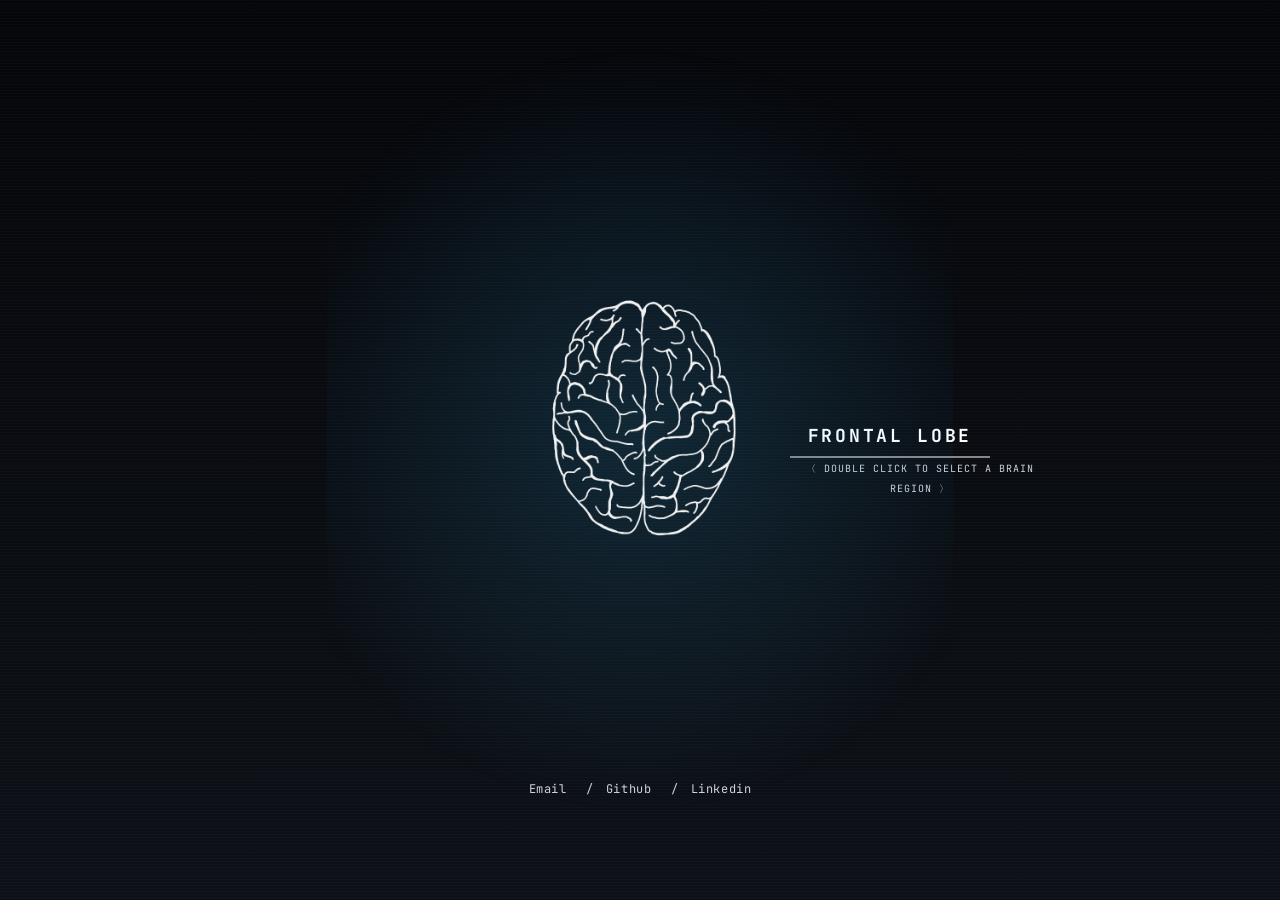
==== index.html @ 85685196 "add: hand draw buttons * 5, button animation program package" ====
<!doctype html>
<html lang="zh-CN">
  <head>
    <meta charset="UTF-8" />
    <meta name="viewport" content="width=device-width, initial-scale=1.0" />
    <title>Miranda's Brain!</title>
    <link rel="preconnect" href="https://fonts.googleapis.com" />
    <link rel="preconnect" href="https://fonts.gstatic.com" crossorigin />
    <link
      href="https://fonts.googleapis.com/css2?family=JetBrains+Mono:wght@400;500&display=swap"
      rel="stylesheet"
    />
    <link rel="stylesheet" href="css/style.css" />
    <link rel="icon" href="assets\weblogo-transparent.png" type="image/png" />
  </head>
  <body>
    <div id="brain-stage">
      <div id="brain-visual">
        <img
          id="brain-outline"
          src="assets/brain-outline.png"
          alt="interactive brain outline"
        />

        <svg
          id="brain-regions"
          viewBox="0 0 1080 1554"
          preserveAspectRatio="none"
        >
          <polygon
            class="region"
            data-block="Frontal"
            data-color="#72e8b9"
            points="459,488 433,504 406,520 397,535 382,562 373,585 365,628 347,664 349,691 338,717 341,743 349,756 364,772 384,780 407,789 433,793 459,805 482,813 510,812 522,813 539,810 569,814 578,814 616,810 645,807 679,797 711,782 764,759 753,712 750,677 737,653 728,625 714,603 702,553 682,540 662,503 614,486 574,477 512,473"
          />

          <!--Parietal Lobe-->
          <polygon
            class="region"
            data-block="Parietal"
            data-color="#f58cf0"
            points="338,747 345,754 351,764 361,768 372,776 383,784 395,787 403,789 412,791 422,797 431,801 449,804 464,806 472,809 486,813 498,814 511,811 520,813 538,815 547,816 557,818 568,812 583,811 596,813 610,812 628,809 639,805 652,805 667,801 677,797 691,791 703,789 716,778 730,774 744,768 756,762 763,759 760,768 761,776 763,784 760,796 760,807 758,820 755,826 753,834 748,848 746,855 739,865 732,874 729,884 724,898 718,911 711,920 702,931 699,939 696,950 693,956 685,960 673,957 669,960 658,961 649,962 642,964 623,962 604,961 588,960 560,957 531,956 463,952 408,948 389,934 366,903 346,848"
          />

          <!--Temporal Lobe - Left-->
          <polygon
            class="region"
            data-block="Temporal"
            data-color="#fbbf24"
            points="364,638 379,624 405,627 414,648 417,676 409,692 401,719 398,744 398,761 398,788 401,805 411,832 418,859 427,880 429,897 423,919 415,930 399,940 379,921 362,888 344,842 339,789 338,744 345,693"
          />

          <!--Temporal Lobe - Right-->
          <polygon
            class="region"
            data-block="Temporal"
            data-color="#fbbf24"
            points="719,623 695,616 680,634 673,660 685,676 693,686 701,707 702,732 709,752 707,780 704,801 694,826 681,854 677,888 683,912 697,926 717,920 735,876 750,845 760,793 760,750 753,710 745,671"
          />

          <!--Occipital Lobe - Left-->
          <polygon
            class="region"
            data-block="Occipital"
            data-color="#a78bfa"
            points="398,946 405,953 418,966 423,978 433,987 440,995 450,999 461,1006 474,1010 486,1014 495,1018 511,1019 521,1011 530,999 534,990 539,977 540,964"
          />

          <!--Occipital Lobe - Right-->
          <polygon
            class="region"
            data-block="Occipital"
            data-color="#a78bfa"
            points="693,962 681,971 673,978 667,986 658,994 647,1002 637,1010 626,1014 611,1014 597,1017 585,1016 569,1014 558,1002 552,987 550,971 551,962"
          />

          <circle
            class="region"
            data-block="Cerebellum"
            data-color="#38bdf8"
            cx="545"
            cy="945"
            r="77"
          />
        </svg>
      </div>

      <div class="links">
        <a href="mailto:mirandayiqing@gmail.com" target="_blank">Email</a>
        <a href="https://github.com/yyonggg2" target="_blank">Github</a>
        <a
          href="https://www.linkedin.com/in/miranda-yong-363480382/"
          target="_blank"
          >Linkedin</a
        >
      </div>
    </div>

    <aside id="brain-panel">
      <h2>Frontal Lobe</h2>
      <div id="user-hint">Double click to select a brain region</div>
      <ul id="brain-panel-list"></ul>
    </aside>

    <script src="js/main.js"></script>
  </body>
</html>
---- css/style.css ----
* {
  box-sizing: border-box;
  margin: 0;
  padding: 0;
}

body {
  position: relative;
  min-height: 100vh;
  background: linear-gradient(180deg, #05060a 0%, #0d1117 100%);
  color: #ffffff;
  font-family: "JetBrains Mono", monospace;
  display: flex;
  flex-direction: row;
  align-items: center;
  justify-content: center;
  gap: 24px;
  padding: 40px 20px;
  overflow: visible;
  line-height: 2;
  text-decoration: none;
}

#brain-panel {
  position: absolute;
  top: 50%;
  left: 50%;
  transform: translate(calc(-50% + 280px), -50%);
  width: 260px;
}

/* faint scanline texture for a tech feel, sits above the gradient, below content */
body::before {
  content: "";
  position: fixed;
  inset: 0;
  background: repeating-linear-gradient(
    180deg,
    rgba(255, 255, 255, 0.025) 0px,
    rgba(255, 255, 255, 0.025) 1px,
    transparent 1px,
    transparent 3px
  );
  pointer-events: none;
  z-index: 0;
}

#brain-stage {
  position: relative;
  z-index: 1;
  opacity: 0;
  transition: opacity 1.6s ease;
}

#brain-stage.visible {
  opacity: 1;
}

#brain-visual {
  position: relative;
  width: clamp(220px, 46vw, 460px);
}

/* ambient pulsing glow behind the brain, always faintly alive */
#brain-visual::before {
  content: "";
  position: absolute;
  inset: -18%;
  background: radial-gradient(
    circle,
    rgba(56, 189, 248, 0.16) 0%,
    rgba(56, 189, 248, 0) 70%
  );
  animation: brain-pulse 4.5s ease-in-out infinite;
  pointer-events: none;
  z-index: -1;
}

#brain-panel h2 {
  font-family: "JetBrains Mono", monospace;
  color: var(--panel-color, #ffffff);
  border-bottom: 1px solid var(--panel-color, #ffffff);
  padding-bottom: 3px;
  display: inline-block;
  position: left;
  z-index: 1;
  margin-top: 16px;
  min-height: 1.4em;
  text-align: center;
  font-size: 18px;
  text-transform: uppercase;
  letter-spacing: 0.15em;
  width: 200px;
}

@keyframes brain-pulse {
  0%,
  100% {
    opacity: 0.55;
    transform: scale(0.96);
  }
  50% {
    opacity: 1;
    transform: scale(1.05);
  }
}

#brain-outline {
  display: block;
  width: 100%;
  height: auto;
}

#brain-regions {
  position: absolute;
  inset: 0;
  width: 100%;
  height: 100%;
}

.region {
  fill: transparent;
  stroke: none;
  cursor: pointer;
  filter: none;
  transition:
    fill 0.15s ease,
    filter 0.15s ease;
}

/* fill and drop-shadow color are set inline by JS from each shape's
   data-color, since CSS can't read a data-attribute as a color value */
.region.active {
  fill-opacity: 0.35;
}

.pinned {
  opacity: 70%;
}

/*#brain-label {
  position: relative;
  z-index: 1;
  margin-top: 16px;
  min-height: 1.4em;
  text-align: center;
  font-family: "JetBrains Mono", monospace;
  font-size: 14px;
  text-transform: uppercase;
  letter-spacing: 0.15em;
  color: #cfd3dc;
}*/

#user-hint {
  position: relative;
  z-index: 1;
  margin-top: 1px;
  min-height: 1.4em;
  text-align: center;
  font-family: "JetBrains Mono", monospace;
  font-size: 10px;
  text-transform: uppercase;
  letter-spacing: 0.1em;
  color: #cfd3dc;
}

#user-hint:not(:empty)::before {
  content: "〈 ";
}

#user-hint:not(:empty)::after {
  content: " 〉";
}

.links {
  display: flex;
  justify-content: center;
  gap: 12px;
  margin-top: 16px;
  font-family: "JetBrains Mono", monospace;
  font-size: 12px;
  letter-spacing: 0.05em;
}

.links a {
  color: #cfd3dc;
  text-decoration: none;
}

.links a:hover {
  color: #72e8b9;
}

.links a:not(:last-child)::after {
  content: " /";
  color: #cfd3dc;
  margin-left: 12px;
}

#brain-panel-list {
  margin: 0;
  padding: 0;
  list-style-position: inside;
  text-align: center;
}

#brain-panel-list li::marker {
  content: "* ";
}

#brain-panel-list a {
  color: inherit;
  text-decoration: none;
}

#brain-panel-list a:hover {
  opacity: 0.7;
}

/* shared layout for the simple destination pages (project/experience/thoughts/visual-art) */
.page-content {
  text-align: center;
  max-width: 480px;
}

.page-content h1 {
  font-family: "JetBrains Mono", monospace;
  text-transform: uppercase;
  letter-spacing: 0.15em;
  margin-bottom: 16px;
}

.back-link {
  display: inline-block;
  margin-bottom: 24px;
  color: #cfd3dc;
  text-decoration: none;
  font-size: 14px;
}

.back-link:hover {
  color: #72e8b9;
}
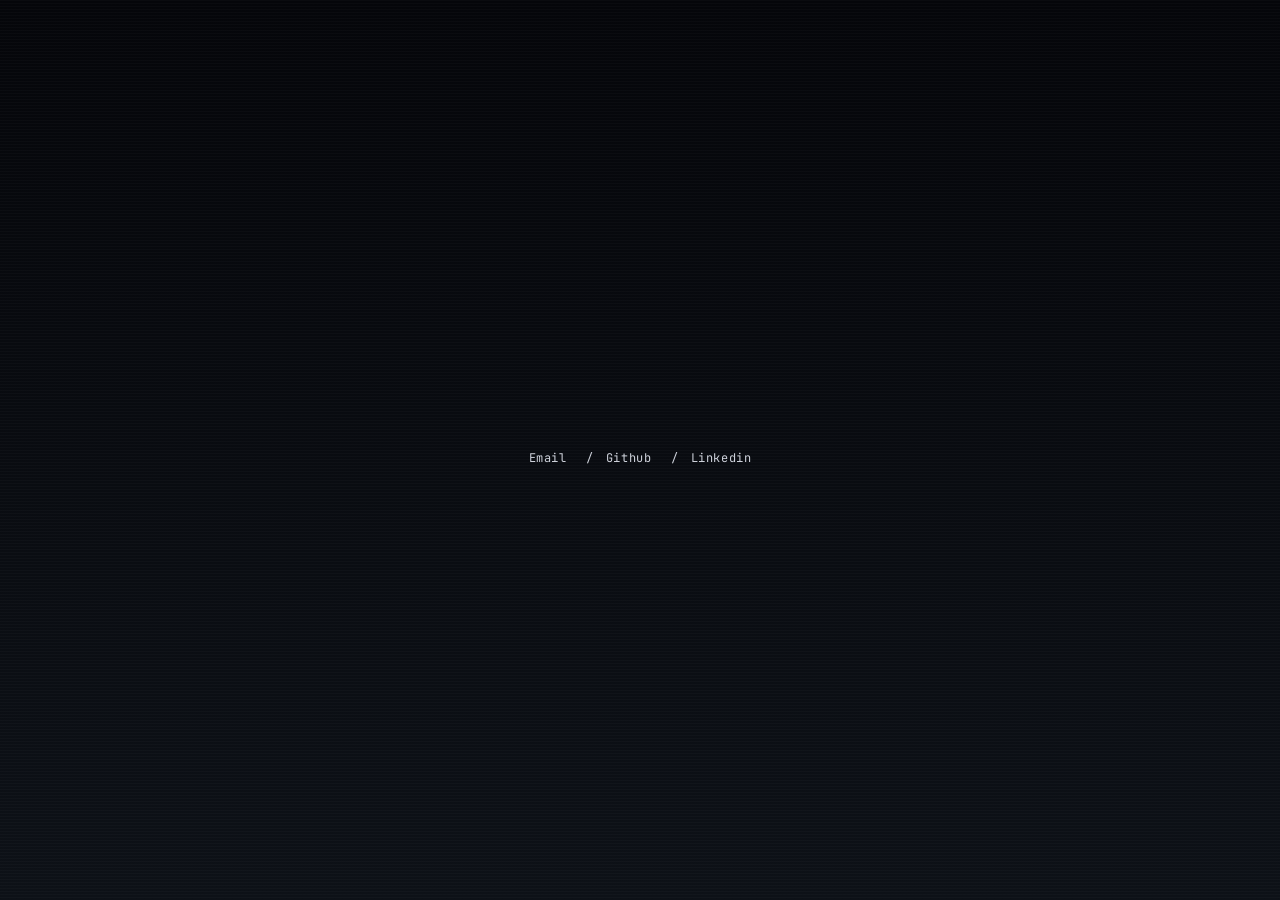
==== commit bb01e58f: "fix: hand draw element animation, changed into simpler line and block rather than hand-drawing style" ====
--- a/index.html
+++ b/index.html
@@ -3,7 +3,7 @@
   <head>
     <meta charset="UTF-8" />
     <meta name="viewport" content="width=device-width, initial-scale=1.0" />
-    <title>Miranda's Brain!</title>
+    <title>Miranda Yong</title>
     <link rel="preconnect" href="https://fonts.googleapis.com" />
     <link rel="preconnect" href="https://fonts.gstatic.com" crossorigin />
     <link
@@ -11,96 +11,18 @@
       rel="stylesheet"
     />
     <link rel="stylesheet" href="css/style.css" />
-    <link rel="icon" href="assets\weblogo-transparent.png" type="image/png" />
+    <link rel="icon" href="assets/weblogo-transparent.png" type="image/png" />
   </head>
   <body>
-    <div id="brain-stage">
-      <div id="brain-visual">
-        <img
-          id="brain-outline"
-          src="assets/brain-outline.png"
-          alt="interactive brain outline"
-        />
-
-        <svg
-          id="brain-regions"
-          viewBox="0 0 1080 1554"
-          preserveAspectRatio="none"
-        >
-          <polygon
-            class="region"
-            data-block="Frontal"
-            data-color="#72e8b9"
-            points="459,488 433,504 406,520 397,535 382,562 373,585 365,628 347,664 349,691 338,717 341,743 349,756 364,772 384,780 407,789 433,793 459,805 482,813 510,812 522,813 539,810 569,814 578,814 616,810 645,807 679,797 711,782 764,759 753,712 750,677 737,653 728,625 714,603 702,553 682,540 662,503 614,486 574,477 512,473"
-          />
-
-          <!--Parietal Lobe-->
-          <polygon
-            class="region"
-            data-block="Parietal"
-            data-color="#f58cf0"
-            points="338,747 345,754 351,764 361,768 372,776 383,784 395,787 403,789 412,791 422,797 431,801 449,804 464,806 472,809 486,813 498,814 511,811 520,813 538,815 547,816 557,818 568,812 583,811 596,813 610,812 628,809 639,805 652,805 667,801 677,797 691,791 703,789 716,778 730,774 744,768 756,762 763,759 760,768 761,776 763,784 760,796 760,807 758,820 755,826 753,834 748,848 746,855 739,865 732,874 729,884 724,898 718,911 711,920 702,931 699,939 696,950 693,956 685,960 673,957 669,960 658,961 649,962 642,964 623,962 604,961 588,960 560,957 531,956 463,952 408,948 389,934 366,903 346,848"
-          />
-
-          <!--Temporal Lobe - Left-->
-          <polygon
-            class="region"
-            data-block="Temporal"
-            data-color="#fbbf24"
-            points="364,638 379,624 405,627 414,648 417,676 409,692 401,719 398,744 398,761 398,788 401,805 411,832 418,859 427,880 429,897 423,919 415,930 399,940 379,921 362,888 344,842 339,789 338,744 345,693"
-          />
-
-          <!--Temporal Lobe - Right-->
-          <polygon
-            class="region"
-            data-block="Temporal"
-            data-color="#fbbf24"
-            points="719,623 695,616 680,634 673,660 685,676 693,686 701,707 702,732 709,752 707,780 704,801 694,826 681,854 677,888 683,912 697,926 717,920 735,876 750,845 760,793 760,750 753,710 745,671"
-          />
-
-          <!--Occipital Lobe - Left-->
-          <polygon
-            class="region"
-            data-block="Occipital"
-            data-color="#a78bfa"
-            points="398,946 405,953 418,966 423,978 433,987 440,995 450,999 461,1006 474,1010 486,1014 495,1018 511,1019 521,1011 530,999 534,990 539,977 540,964"
-          />
-
-          <!--Occipital Lobe - Right-->
-          <polygon
-            class="region"
-            data-block="Occipital"
-            data-color="#a78bfa"
-            points="693,962 681,971 673,978 667,986 658,994 647,1002 637,1010 626,1014 611,1014 597,1017 585,1016 569,1014 558,1002 552,987 550,971 551,962"
-          />
-
-          <circle
-            class="region"
-            data-block="Cerebellum"
-            data-color="#38bdf8"
-            cx="545"
-            cy="945"
-            r="77"
-          />
-        </svg>
-      </div>
-
-      <div class="links">
-        <a href="mailto:mirandayiqing@gmail.com" target="_blank">Email</a>
-        <a href="https://github.com/yyonggg2" target="_blank">Github</a>
-        <a
-          href="https://www.linkedin.com/in/miranda-yong-363480382/"
-          target="_blank"
-          >Linkedin</a
-        >
-      </div>
+    <div class="links">
+      <a href="mailto:mirandayiqing@gmail.com" target="_blank">Email</a>
+      <a href="https://github.com/yyonggg2" target="_blank">Github</a>
+      <a
+        href="https://www.linkedin.com/in/miranda-yong-363480382/"
+        target="_blank"
+        >Linkedin</a
+      >
     </div>
-
-    <aside id="brain-panel">
-      <h2>Frontal Lobe</h2>
-      <div id="user-hint">Double click to select a brain region</div>
-      <ul id="brain-panel-list"></ul>
-    </aside>
 
     <script src="js/main.js"></script>
   </body>
--- a/css/style.css
+++ b/css/style.css
@@ -11,22 +11,12 @@
   color: #ffffff;
   font-family: "JetBrains Mono", monospace;
   display: flex;
-  flex-direction: row;
+  flex-direction: column;
   align-items: center;
   justify-content: center;
   gap: 24px;
   padding: 40px 20px;
-  overflow: visible;
   line-height: 2;
-  text-decoration: none;
-}
-
-#brain-panel {
-  position: absolute;
-  top: 50%;
-  left: 50%;
-  transform: translate(calc(-50% + 280px), -50%);
-  width: 260px;
 }
 
 /* faint scanline texture for a tech feel, sits above the gradient, below content */
@@ -43,133 +33,6 @@
   );
   pointer-events: none;
   z-index: 0;
-}
-
-#brain-stage {
-  position: relative;
-  z-index: 1;
-  opacity: 0;
-  transition: opacity 1.6s ease;
-}
-
-#brain-stage.visible {
-  opacity: 1;
-}
-
-#brain-visual {
-  position: relative;
-  width: clamp(220px, 46vw, 460px);
-}
-
-/* ambient pulsing glow behind the brain, always faintly alive */
-#brain-visual::before {
-  content: "";
-  position: absolute;
-  inset: -18%;
-  background: radial-gradient(
-    circle,
-    rgba(56, 189, 248, 0.16) 0%,
-    rgba(56, 189, 248, 0) 70%
-  );
-  animation: brain-pulse 4.5s ease-in-out infinite;
-  pointer-events: none;
-  z-index: -1;
-}
-
-#brain-panel h2 {
-  font-family: "JetBrains Mono", monospace;
-  color: var(--panel-color, #ffffff);
-  border-bottom: 1px solid var(--panel-color, #ffffff);
-  padding-bottom: 3px;
-  display: inline-block;
-  position: left;
-  z-index: 1;
-  margin-top: 16px;
-  min-height: 1.4em;
-  text-align: center;
-  font-size: 18px;
-  text-transform: uppercase;
-  letter-spacing: 0.15em;
-  width: 200px;
-}
-
-@keyframes brain-pulse {
-  0%,
-  100% {
-    opacity: 0.55;
-    transform: scale(0.96);
-  }
-  50% {
-    opacity: 1;
-    transform: scale(1.05);
-  }
-}
-
-#brain-outline {
-  display: block;
-  width: 100%;
-  height: auto;
-}
-
-#brain-regions {
-  position: absolute;
-  inset: 0;
-  width: 100%;
-  height: 100%;
-}
-
-.region {
-  fill: transparent;
-  stroke: none;
-  cursor: pointer;
-  filter: none;
-  transition:
-    fill 0.15s ease,
-    filter 0.15s ease;
-}
-
-/* fill and drop-shadow color are set inline by JS from each shape's
-   data-color, since CSS can't read a data-attribute as a color value */
-.region.active {
-  fill-opacity: 0.35;
-}
-
-.pinned {
-  opacity: 70%;
-}
-
-/*#brain-label {
-  position: relative;
-  z-index: 1;
-  margin-top: 16px;
-  min-height: 1.4em;
-  text-align: center;
-  font-family: "JetBrains Mono", monospace;
-  font-size: 14px;
-  text-transform: uppercase;
-  letter-spacing: 0.15em;
-  color: #cfd3dc;
-}*/
-
-#user-hint {
-  position: relative;
-  z-index: 1;
-  margin-top: 1px;
-  min-height: 1.4em;
-  text-align: center;
-  font-family: "JetBrains Mono", monospace;
-  font-size: 10px;
-  text-transform: uppercase;
-  letter-spacing: 0.1em;
-  color: #cfd3dc;
-}
-
-#user-hint:not(:empty)::before {
-  content: "〈 ";
-}
-
-#user-hint:not(:empty)::after {
-  content: " 〉";
 }
 
 .links {
@@ -197,26 +60,6 @@
   margin-left: 12px;
 }
 
-#brain-panel-list {
-  margin: 0;
-  padding: 0;
-  list-style-position: inside;
-  text-align: center;
-}
-
-#brain-panel-list li::marker {
-  content: "* ";
-}
-
-#brain-panel-list a {
-  color: inherit;
-  text-decoration: none;
-}
-
-#brain-panel-list a:hover {
-  opacity: 0.7;
-}
-
 /* shared layout for the simple destination pages (project/experience/thoughts/visual-art) */
 .page-content {
   text-align: center;
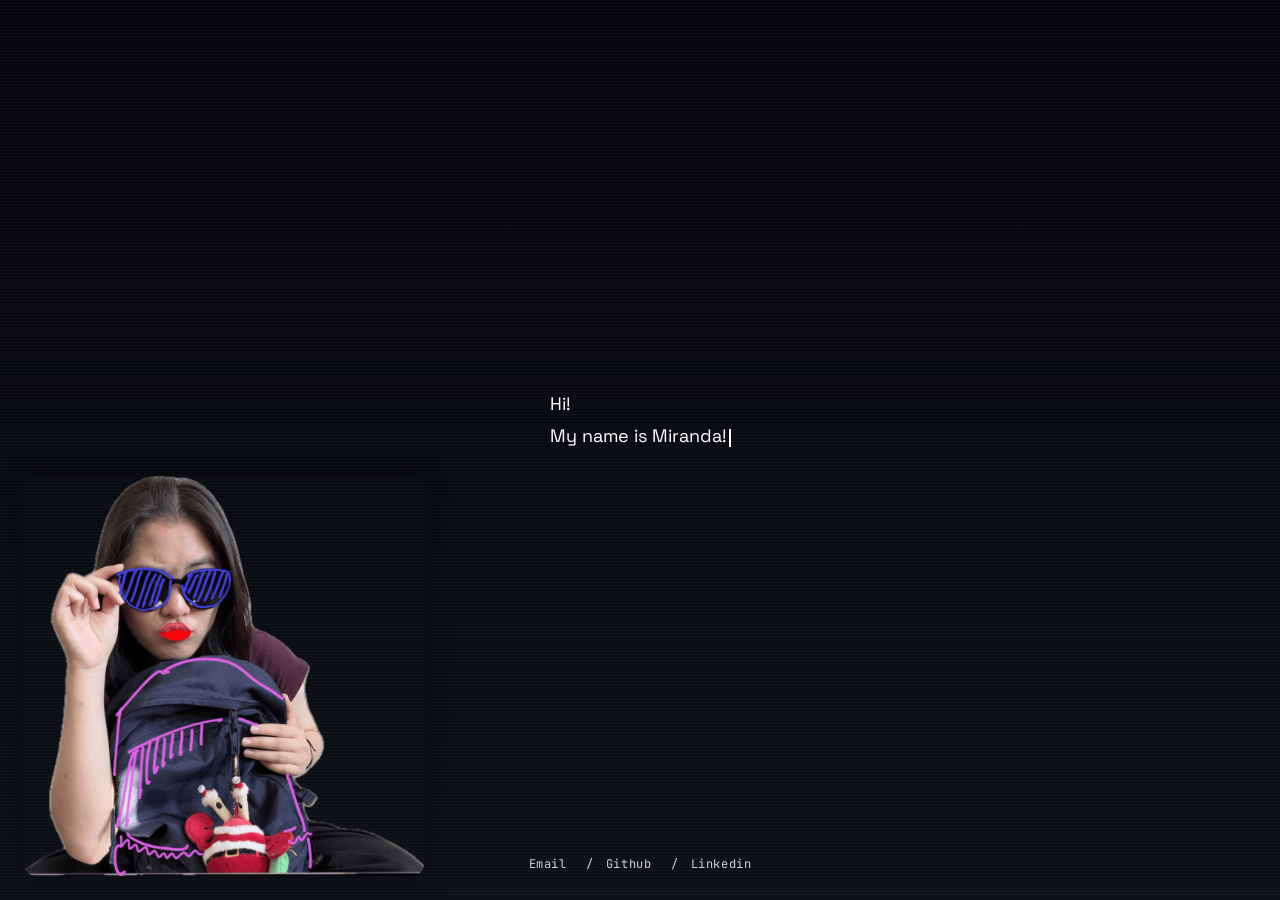
==== commit d04478a4: "add: journal and project page, readme" ====
--- a/index.html
+++ b/index.html
@@ -3,15 +3,15 @@
   <head>
     <meta charset="UTF-8" />
     <meta name="viewport" content="width=device-width, initial-scale=1.0" />
-    <title>Miranda Yong</title>
+    <title>Miranda's Journey</title>
     <link rel="preconnect" href="https://fonts.googleapis.com" />
     <link rel="preconnect" href="https://fonts.gstatic.com" crossorigin />
     <link
-      href="https://fonts.googleapis.com/css2?family=JetBrains+Mono:wght@400;500&display=swap"
+      href="https://fonts.googleapis.com/css2?family=Space+Grotesk:wght@400;500;700&family=JetBrains+Mono:wght@400;500&display=swap"
       rel="stylesheet"
     />
     <link rel="stylesheet" href="css/style.css" />
-    <link rel="icon" href="assets/weblogo-transparent.png" type="image/png" />
+    <link rel="icon" href="assets/logotransparent-clean.png" type="image/png" />
   </head>
   <body>
     <div class="links">
@@ -24,6 +24,16 @@
       >
     </div>
 
+    <main class="intro">
+      <img
+        src="assets/myphoto12_0-transparent.png"
+        alt="Miranda"
+        id="corner-photo"
+      />
+
+      <div id="typewriter" class="typewriter"></div>
+    </main>
+
     <script src="js/main.js"></script>
   </body>
 </html>
--- a/css/style.css
+++ b/css/style.css
@@ -10,12 +10,7 @@
   background: linear-gradient(180deg, #05060a 0%, #0d1117 100%);
   color: #ffffff;
   font-family: "JetBrains Mono", monospace;
-  display: flex;
-  flex-direction: column;
-  align-items: center;
-  justify-content: center;
-  gap: 24px;
-  padding: 40px 20px;
+  padding: 40px 20px 100px;
   line-height: 2;
 }
 
@@ -36,10 +31,14 @@
 }
 
 .links {
+  position: fixed;
+  left: 50%;
+  bottom: 24px;
+  transform: translateX(-50%);
+  z-index: 1;
   display: flex;
   justify-content: center;
   gap: 12px;
-  margin-top: 16px;
   font-family: "JetBrains Mono", monospace;
   font-size: 12px;
   letter-spacing: 0.05em;
@@ -60,10 +59,136 @@
   margin-left: 12px;
 }
 
+/* 图片位置永远精确钉在左下角,大小按屏幕宽窄切换 */
+#corner-photo {
+  position: fixed;
+  left: 24px;
+  bottom: 24px;
+  width: 150px;
+  height: 150px;
+  object-fit: cover;
+  border-radius: 12px;
+  box-shadow: 0 0 24px rgba(0, 0, 0, 0.45);
+  z-index: 1;
+  opacity: 0;
+  animation: photo-pop-in 1.5s cubic-bezier(0.34, 1.56, 0.64, 1) 0.3s forwards;
+}
+
+/* 窄屏(默认): 文字从顶部往下打,靠 js/main.js 里的 avoidPhoto() 实时绕开图片 */
+.intro {
+  margin-top: 60px;
+  max-width: 700px;
+}
+
+/* 宽屏("全屏"): 图片放大回标准尺寸,文字整体居中,不用绕开图片 */
+@media (min-width: 1000px) {
+  #corner-photo {
+    width: 400px;
+    height: 400px;
+  }
+
+  body {
+    display: flex;
+    min-height: 100vh;
+    align-items: center;
+    justify-content: center;
+  }
+
+  .intro {
+    margin-top: 0;
+  }
+}
+
+@keyframes photo-pop-in {
+  from {
+    opacity: 0;
+    transform: scale(0.4);
+  }
+  to {
+    opacity: 1;
+    transform: scale(1);
+  }
+}
+
+.typewriter {
+  z-index: 1;
+  max-width: 560px;
+  text-align: left;
+  font-family: "Space Grotesk", sans-serif;
+  font-size: 18px;
+  line-height: 1.8;
+}
+
+.typewriter div {
+  min-height: 1.8em;
+}
+
+/* 全站统一的按钮外观,首页的"Go to Backpack"和其他页面的"Back"共用同一套样式 */
+.site-btn {
+  display: inline-block;
+  padding: 6px 16px;
+  background: #ff2ec4;
+  color: #05060a;
+  font-family: "JetBrains Mono", monospace;
+  font-size: 13px;
+  font-weight: 500;
+  text-decoration: none;
+  border-radius: 8px;
+  cursor: pointer;
+  transition: filter 0.2s ease, box-shadow 0.2s ease;
+}
+
+.site-btn:hover {
+  filter: brightness(1.15);
+  box-shadow: 0 0 16px #ff2ec4;
+}
+
+/* 首页打字文字后面那个按钮: 贴着文字排、打完字之后弹出来 */
+#typewriter .site-btn {
+  margin-left: 12px;
+  vertical-align: middle;
+  opacity: 0;
+  animation: photo-pop-in 0.5s cubic-bezier(0.34, 1.56, 0.64, 1) forwards;
+}
+
+/* 其他页面的"Back"按钮: 跟标题之间留一点距离,不需要弹入动画 */
+.page-content .site-btn {
+  margin-bottom: 24px;
+}
+
+/* 少数页面(project/experience)需要并排放两个按钮,用这个容器代替单个按钮的margin */
+.page-nav {
+  display: flex;
+  justify-content: center;
+  gap: 12px;
+  margin-bottom: 24px;
+}
+
+.page-nav .site-btn {
+  margin-bottom: 0;
+}
+
+.typewriter .cursor {
+  display: inline-block;
+  width: 2px;
+  height: 1em;
+  background: currentColor;
+  margin-left: 2px;
+  vertical-align: text-bottom;
+  animation: cursor-blink 0.9s step-end infinite;
+}
+
+@keyframes cursor-blink {
+  50% {
+    opacity: 0;
+  }
+}
+
 /* shared layout for the simple destination pages (project/experience/thoughts/visual-art) */
 .page-content {
   text-align: center;
   max-width: 480px;
+  margin: 0 auto;
 }
 
 .page-content h1 {
@@ -72,15 +197,3 @@
   letter-spacing: 0.15em;
   margin-bottom: 16px;
 }
-
-.back-link {
-  display: inline-block;
-  margin-bottom: 24px;
-  color: #cfd3dc;
-  text-decoration: none;
-  font-size: 14px;
-}
-
-.back-link:hover {
-  color: #72e8b9;
-}
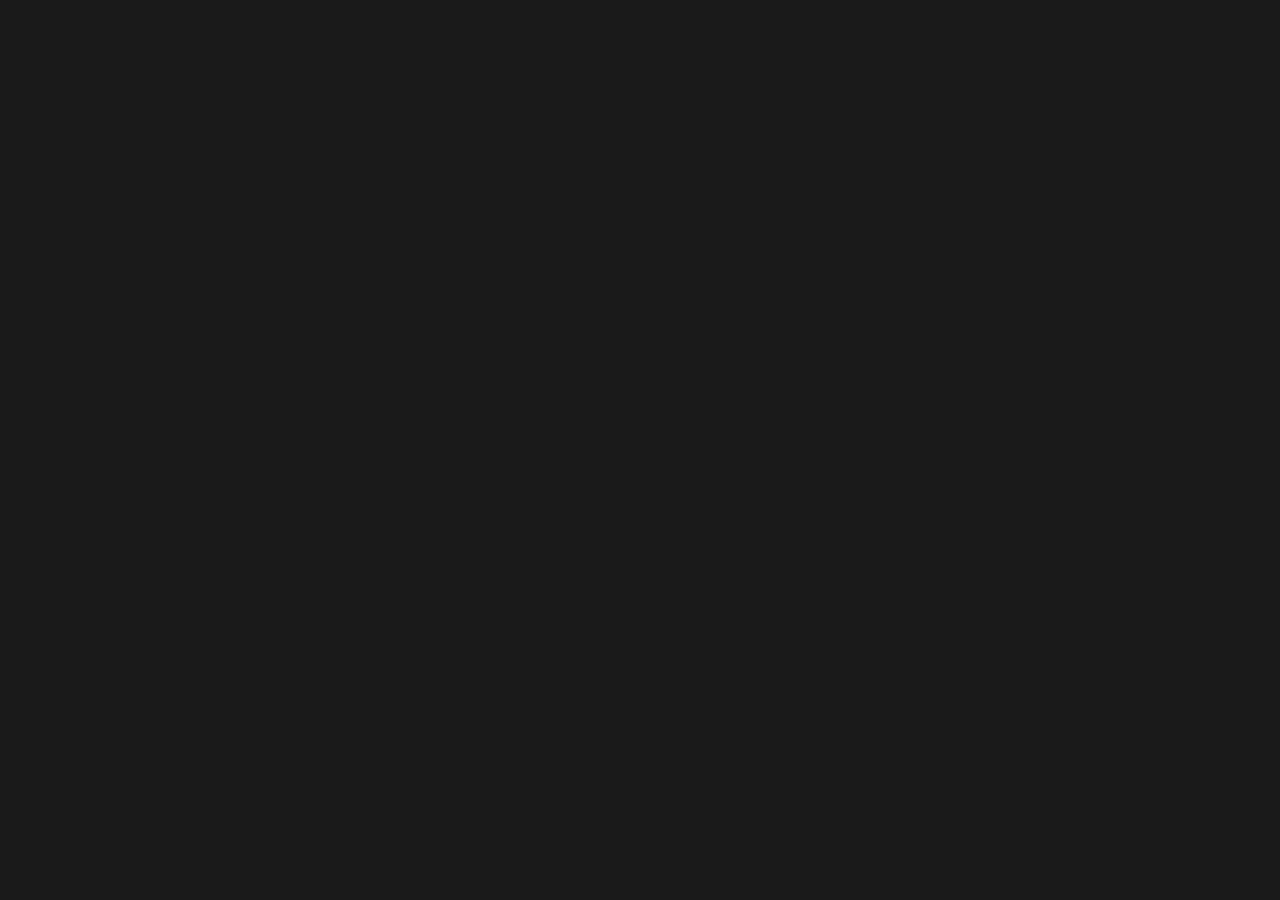
==== commit e915db95: "chore: clean up the previous files, add new files related with the low-poly theme" ====
--- a/index.html
+++ b/index.html
@@ -1,39 +1,29 @@
 <!doctype html>
-<html lang="zh-CN">
+<html lang="zh">
   <head>
+    <!--meta lines: make sure different languages fits in, make sure it can adjust the window size based on the screen-->
     <meta charset="UTF-8" />
     <meta name="viewport" content="width=device-width, initial-scale=1.0" />
     <title>Miranda's Journey</title>
-    <link rel="preconnect" href="https://fonts.googleapis.com" />
-    <link rel="preconnect" href="https://fonts.gstatic.com" crossorigin />
-    <link
-      href="https://fonts.googleapis.com/css2?family=Space+Grotesk:wght@400;500;700&family=JetBrains+Mono:wght@400;500&display=swap"
-      rel="stylesheet"
-    />
     <link rel="stylesheet" href="css/style.css" />
-    <link rel="icon" href="assets/logotransparent-clean.png" type="image/png" />
+
+    <!-- 给 Three.js 起个短名字 -->
+    <script type="importmap">
+      {
+        "imports": {
+          "three": "https://cdn.jsdelivr.net/npm/three@0.160.0/build/three.module.js"
+        }
+      }
+    </script>
   </head>
   <body>
-    <div class="links">
-      <a href="mailto:mirandayiqing@gmail.com" target="_blank">Email</a>
-      <a href="https://github.com/yyonggg2" target="_blank">Github</a>
-      <a
-        href="https://www.linkedin.com/in/miranda-yong-363480382/"
-        target="_blank"
-        >Linkedin</a
-      >
-    </div>
+    <!-- 3D 画面会放在这里 -->
+    <div id="app"></div>
 
-    <main class="intro">
-      <img
-        src="assets/myphoto12_0-transparent.png"
-        alt="Miranda"
-        id="corner-photo"
-      />
+    <!-- 悬停时显示物件名字的标签 -->
+    <div id="label"></div>
 
-      <div id="typewriter" class="typewriter"></div>
-    </main>
-
-    <script src="js/main.js"></script>
+    <!-- type="module" 让这个文件可以使用 import -->
+    <script type="module" src="js/main.js"></script>
   </body>
 </html>
--- a/css/style.css
+++ b/css/style.css
@@ -1,199 +1,27 @@
-* {
-  box-sizing: border-box;
+/* 去掉浏览器默认边距,让画面铺满窗口 */
+html,
+body {
   margin: 0;
-  padding: 0;
+  height: 100%;
+  overflow: hidden; /* 不出现滚动条 */
 }
 
+/* 临时背景色,配色定了以后再改 */
 body {
-  position: relative;
-  min-height: 100vh;
-  background: linear-gradient(180deg, #05060a 0%, #0d1117 100%);
-  color: #ffffff;
-  font-family: "JetBrains Mono", monospace;
-  padding: 40px 20px 100px;
-  line-height: 2;
+  background: #1a1a1a;
+  font-family: sans-serif;
 }
 
-/* faint scanline texture for a tech feel, sits above the gradient, below content */
-body::before {
-  content: "";
-  position: fixed;
-  inset: 0;
-  background: repeating-linear-gradient(
-    180deg,
-    rgba(255, 255, 255, 0.025) 0px,
-    rgba(255, 255, 255, 0.025) 1px,
-    transparent 1px,
-    transparent 3px
-  );
-  pointer-events: none;
-  z-index: 0;
+/* 3D 画面容器:铺满整个窗口 */
+#app {
+  width: 100%;
+  height: 100%;
 }
 
-.links {
+/* 悬停时显示物件名字的标签 */
+#label {
   position: fixed;
-  left: 50%;
-  bottom: 24px;
-  transform: translateX(-50%);
-  z-index: 1;
-  display: flex;
-  justify-content: center;
-  gap: 12px;
-  font-family: "JetBrains Mono", monospace;
-  font-size: 12px;
-  letter-spacing: 0.05em;
+  color: #ffffff;
+  pointer-events: none; /* 鼠标穿过标签,不挡悬停 */
+  opacity: 0; /* 平时看不见,悬停时才显示 */
 }
-
-.links a {
-  color: #cfd3dc;
-  text-decoration: none;
-}
-
-.links a:hover {
-  color: #72e8b9;
-}
-
-.links a:not(:last-child)::after {
-  content: " /";
-  color: #cfd3dc;
-  margin-left: 12px;
-}
-
-/* 图片位置永远精确钉在左下角,大小按屏幕宽窄切换 */
-#corner-photo {
-  position: fixed;
-  left: 24px;
-  bottom: 24px;
-  width: 150px;
-  height: 150px;
-  object-fit: cover;
-  border-radius: 12px;
-  box-shadow: 0 0 24px rgba(0, 0, 0, 0.45);
-  z-index: 1;
-  opacity: 0;
-  animation: photo-pop-in 1.5s cubic-bezier(0.34, 1.56, 0.64, 1) 0.3s forwards;
-}
-
-/* 窄屏(默认): 文字从顶部往下打,靠 js/main.js 里的 avoidPhoto() 实时绕开图片 */
-.intro {
-  margin-top: 60px;
-  max-width: 700px;
-}
-
-/* 宽屏("全屏"): 图片放大回标准尺寸,文字整体居中,不用绕开图片 */
-@media (min-width: 1000px) {
-  #corner-photo {
-    width: 400px;
-    height: 400px;
-  }
-
-  body {
-    display: flex;
-    min-height: 100vh;
-    align-items: center;
-    justify-content: center;
-  }
-
-  .intro {
-    margin-top: 0;
-  }
-}
-
-@keyframes photo-pop-in {
-  from {
-    opacity: 0;
-    transform: scale(0.4);
-  }
-  to {
-    opacity: 1;
-    transform: scale(1);
-  }
-}
-
-.typewriter {
-  z-index: 1;
-  max-width: 560px;
-  text-align: left;
-  font-family: "Space Grotesk", sans-serif;
-  font-size: 18px;
-  line-height: 1.8;
-}
-
-.typewriter div {
-  min-height: 1.8em;
-}
-
-/* 全站统一的按钮外观,首页的"Go to Backpack"和其他页面的"Back"共用同一套样式 */
-.site-btn {
-  display: inline-block;
-  padding: 6px 16px;
-  background: #ff2ec4;
-  color: #05060a;
-  font-family: "JetBrains Mono", monospace;
-  font-size: 13px;
-  font-weight: 500;
-  text-decoration: none;
-  border-radius: 8px;
-  cursor: pointer;
-  transition: filter 0.2s ease, box-shadow 0.2s ease;
-}
-
-.site-btn:hover {
-  filter: brightness(1.15);
-  box-shadow: 0 0 16px #ff2ec4;
-}
-
-/* 首页打字文字后面那个按钮: 贴着文字排、打完字之后弹出来 */
-#typewriter .site-btn {
-  margin-left: 12px;
-  vertical-align: middle;
-  opacity: 0;
-  animation: photo-pop-in 0.5s cubic-bezier(0.34, 1.56, 0.64, 1) forwards;
-}
-
-/* 其他页面的"Back"按钮: 跟标题之间留一点距离,不需要弹入动画 */
-.page-content .site-btn {
-  margin-bottom: 24px;
-}
-
-/* 少数页面(project/experience)需要并排放两个按钮,用这个容器代替单个按钮的margin */
-.page-nav {
-  display: flex;
-  justify-content: center;
-  gap: 12px;
-  margin-bottom: 24px;
-}
-
-.page-nav .site-btn {
-  margin-bottom: 0;
-}
-
-.typewriter .cursor {
-  display: inline-block;
-  width: 2px;
-  height: 1em;
-  background: currentColor;
-  margin-left: 2px;
-  vertical-align: text-bottom;
-  animation: cursor-blink 0.9s step-end infinite;
-}
-
-@keyframes cursor-blink {
-  50% {
-    opacity: 0;
-  }
-}
-
-/* shared layout for the simple destination pages (project/experience/thoughts/visual-art) */
-.page-content {
-  text-align: center;
-  max-width: 480px;
-  margin: 0 auto;
-}
-
-.page-content h1 {
-  font-family: "JetBrains Mono", monospace;
-  text-transform: uppercase;
-  letter-spacing: 0.15em;
-  margin-bottom: 16px;
-}
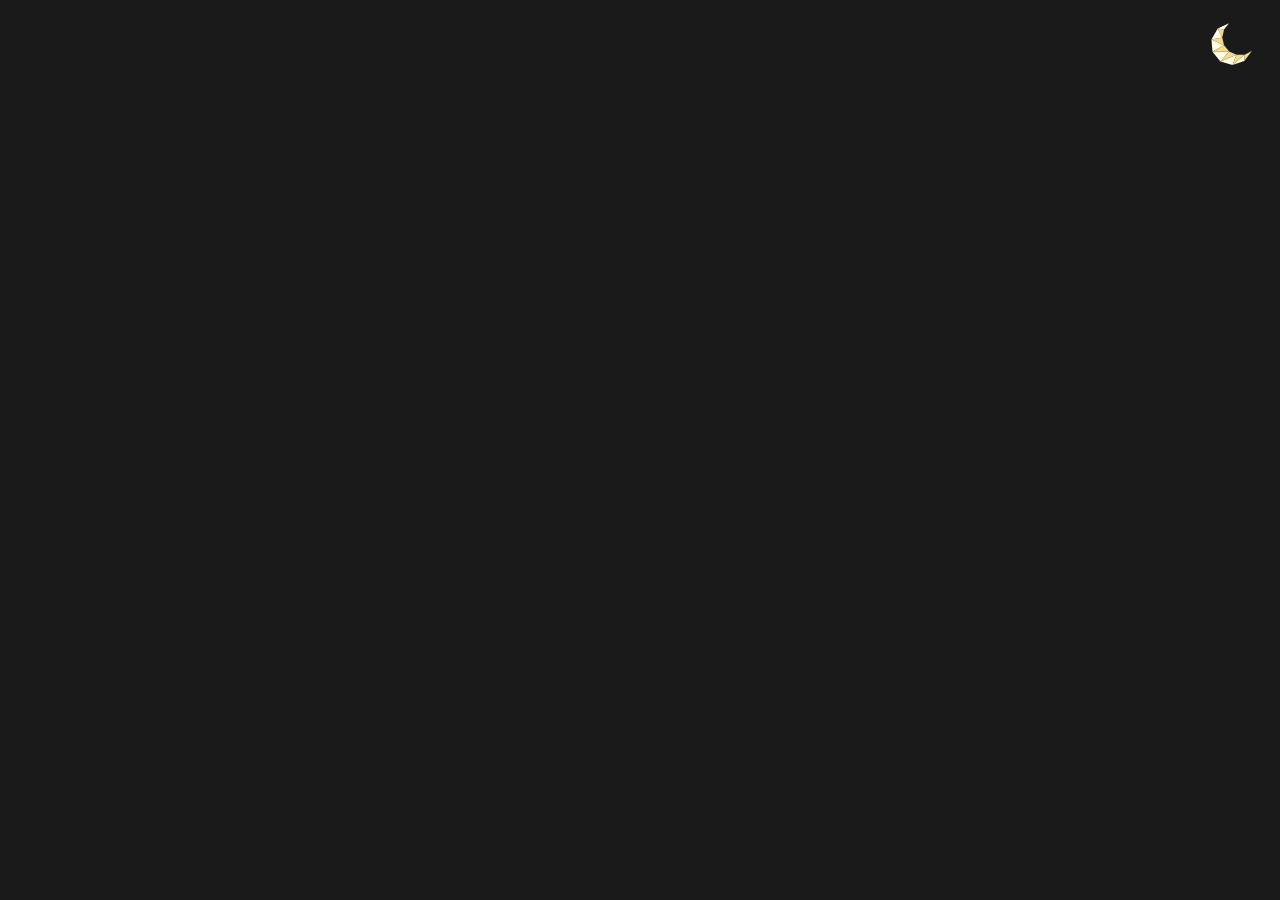
==== commit 3bed10ee: "add: a another connect in the middle of the orbit, add a light mode, and a switch button for mode" ====
--- a/index.html
+++ b/index.html
@@ -4,7 +4,14 @@
     <!--meta lines: make sure different languages fits in, make sure it can adjust the window size based on the screen-->
     <meta charset="UTF-8" />
     <meta name="viewport" content="width=device-width, initial-scale=1.0" />
-    <title>Miranda's Journey</title>
+    <title>Miranda Yong</title>
+    <!-- 像素字体 Press Start 2P(来自 Google Fonts),悬停时底下那行字用它 -->
+    <link rel="preconnect" href="https://fonts.googleapis.com" />
+    <link rel="preconnect" href="https://fonts.gstatic.com" crossorigin />
+    <link
+      href="https://fonts.googleapis.com/css2?family=Press+Start+2P&display=swap"
+      rel="stylesheet"
+    />
     <link rel="stylesheet" href="css/style.css" />
 
     <!-- 给 Three.js 起个短名字 -->
@@ -20,6 +27,54 @@
     <!-- 3D 画面会放在这里 -->
     <div id="app"></div>
 
+    <!-- 明暗切换按钮:暗色时是一弯月亮,亮色时是太阳。图标是用 SVG 画的,切成一块块深浅不同的三角形,和 3D 的低多边形风格一致 -->
+    <button id="theme-toggle" type="button" aria-label="切换明暗模式">
+      <svg class="icon-moon" viewBox="0 0 32 32" aria-hidden="true">
+        <!-- 弯月:切成很多块三角形,每一块颜色深浅不同,像 3D 的切面 -->
+        <polygon points="14,2.1 6.5,5.7 10.7,6.4" fill="#fffbe6" />
+        <polygon points="14,2.1 10.7,6.4 14,2.1" fill="#f7d98c" />
+        <polygon points="6.5,5.7 2.3,13 9.5,11.6" fill="#fffbe6" />
+        <polygon points="6.5,5.7 9.5,11.6 10.7,6.4" fill="#f7d98c" />
+        <polygon points="2.3,13 3,21.2 10.7,16.8" fill="#fffbe6" />
+        <polygon points="2.3,13 10.7,16.8 9.5,11.6" fill="#f7d98c" />
+        <polygon points="3,21.2 8.3,27.7 14.1,21" fill="#fffbe6" />
+        <polygon points="3,21.2 14.1,21 10.7,16.8" fill="#f7d98c" />
+        <polygon points="8.3,27.7 16.3,30 19,23.2" fill="#fffbe6" />
+        <polygon points="8.3,27.7 19,23.2 14.1,21" fill="#f7d98c" />
+        <polygon points="16.3,30 24.2,27.4 24.4,23.1" fill="#fffbe6" />
+        <polygon points="16.3,30 24.4,23.1 19,23.2" fill="#f7d98c" />
+        <polygon points="24.2,27.4 29.2,20.7 29.2,20.7" fill="#fffbe6" />
+        <polygon points="24.2,27.4 29.2,20.7 24.4,23.1" fill="#f7d98c" />
+      </svg>
+      <svg class="icon-sun" viewBox="0 0 32 32" aria-hidden="true">
+        <!-- 太阳:中间八块三角形拼成八边形,周围八个光芒,每个光芒一半亮一半暗 -->
+        <polygon points="16,16 18.8,9.3 22.7,13.2" fill="#ffd23f" />
+        <polygon points="16,16 22.7,13.2 22.7,18.8" fill="#ffc233" />
+        <polygon points="16,16 22.7,18.8 18.8,22.7" fill="#ffb703" />
+        <polygon points="16,16 18.8,22.7 13.2,22.7" fill="#ffa60a" />
+        <polygon points="16,16 13.2,22.7 9.3,18.8" fill="#ffcb47" />
+        <polygon points="16,16 9.3,18.8 9.3,13.2" fill="#ffbb1f" />
+        <polygon points="16,16 9.3,13.2 13.2,9.3" fill="#ffae05" />
+        <polygon points="16,16 13.2,9.3 18.8,9.3" fill="#ffe066" />
+        <polygon points="16,0.8 13.4,6.4 16,6.4" fill="#ffd23f" />
+        <polygon points="16,0.8 16,6.4 18.6,6.4" fill="#ff9f1c" />
+        <polygon points="26.7,5.3 20.9,7.4 22.8,9.2" fill="#ffd23f" />
+        <polygon points="26.7,5.3 22.8,9.2 24.6,11.1" fill="#ff9f1c" />
+        <polygon points="31.2,16 25.6,13.4 25.6,16" fill="#ffd23f" />
+        <polygon points="31.2,16 25.6,16 25.6,18.6" fill="#ff9f1c" />
+        <polygon points="26.7,26.7 24.6,20.9 22.8,22.8" fill="#ffd23f" />
+        <polygon points="26.7,26.7 22.8,22.8 20.9,24.6" fill="#ff9f1c" />
+        <polygon points="16,31.2 18.6,25.6 16,25.6" fill="#ffd23f" />
+        <polygon points="16,31.2 16,25.6 13.4,25.6" fill="#ff9f1c" />
+        <polygon points="5.3,26.7 11.1,24.6 9.2,22.8" fill="#ffd23f" />
+        <polygon points="5.3,26.7 9.2,22.8 7.4,20.9" fill="#ff9f1c" />
+        <polygon points="0.8,16 6.4,18.6 6.4,16" fill="#ffd23f" />
+        <polygon points="0.8,16 6.4,16 6.4,13.4" fill="#ff9f1c" />
+        <polygon points="5.3,5.3 7.4,11.1 9.2,9.2" fill="#ffd23f" />
+        <polygon points="5.3,5.3 9.2,9.2 11.1,7.4" fill="#ff9f1c" />
+      </svg>
+    </button>
+
     <!-- 悬停时显示物件名字的标签 -->
     <div id="label"></div>
 
--- a/css/style.css
+++ b/css/style.css
@@ -21,7 +21,54 @@
 /* 悬停时显示物件名字的标签 */
 #label {
   position: fixed;
+  left: 0; /* 位置每一帧由 hover.js 设置,跟着物件走 */
+  top: 0;
+  transform: translate(-50%, 0); /* 往回拉自己宽度的一半,让字刚好在物件正下方居中 */
+  font-family: "Press Start 2P", monospace; /* 像素字 */
+  font-size: 16px;
+  letter-spacing: 1px;
+  white-space: nowrap; /* 不换行 */
   color: #ffffff;
+  text-shadow: 3px 3px 0 var(--label-shadow, #6a4cff); /* 一层硬阴影,更有像素游戏的感觉。颜色由 hover.js 按物件设置 */
+  z-index: 10; /* 保证字永远盖在 3D 画面上面 */
   pointer-events: none; /* 鼠标穿过标签,不挡悬停 */
   opacity: 0; /* 平时看不见,悬停时才显示 */
+  transition: opacity 0.25s;
 }
+
+/* 白天模式:物件下面的字,换成适合亮背景的颜色 */
+html.day #label {
+  color: #1a1a2e; /* 亮背景上,字用深色 */
+}
+
+/* 明暗切换按钮:右上角,只有一个图标,没有方框 */
+#theme-toggle {
+  position: fixed;
+  top: 20px;
+  right: 24px;
+  z-index: 20;
+  width: 48px;
+  height: 48px;
+  padding: 0;
+  background: none;
+  border: none;
+  cursor: pointer;
+  transition: transform 0.2s;
+}
+#theme-toggle:hover {
+  transform: scale(1.15) rotate(-8deg); /* 鼠标放上去,图标稍微变大、歪一点 */
+}
+#theme-toggle svg {
+  width: 100%;
+  height: 100%;
+}
+/* 暗色:显示月亮。亮色:显示太阳。每一块的颜色写在 index.html 的 SVG 里 */
+#theme-toggle .icon-sun {
+  display: none;
+}
+html.day #theme-toggle .icon-moon {
+  display: none;
+}
+html.day #theme-toggle .icon-sun {
+  display: block;
+}
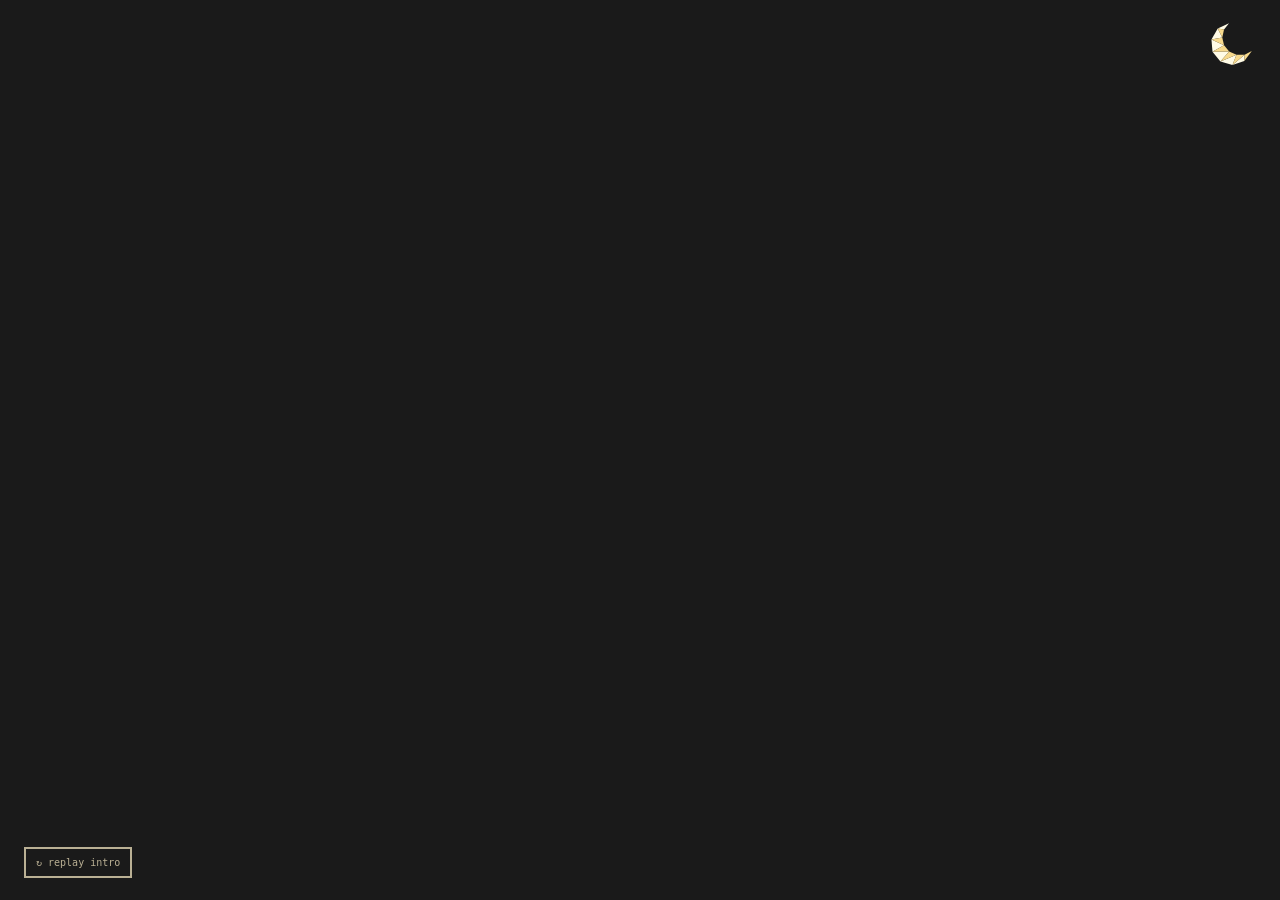
==== commit 0936ff94: "add: the throw out effect of the backpack, the bubble for intro" ====
--- a/index.html
+++ b/index.html
@@ -75,6 +75,9 @@
       </svg>
     </button>
 
+    <!-- 重播开场:方便反复看(也给想再看一遍的人用) -->
+    <button id="replay" type="button">&#8635; replay intro</button>
+
     <!-- 悬停时显示物件名字的标签 -->
     <div id="label"></div>
 
--- a/css/style.css
+++ b/css/style.css
@@ -72,3 +72,28 @@
 html.day #theme-toggle .icon-sun {
   display: block;
 }
+
+/* 重播按钮:左下角,像素字,小小的,不抢画面 */
+#replay {
+  position: fixed;
+  left: 24px;
+  bottom: 22px;
+  z-index: 20;
+  padding: 8px 10px;
+  font-family: "Press Start 2P", monospace;
+  font-size: 10px;
+  color: #fff1c9;
+  background: none;
+  border: 2px solid #fff1c9;
+  cursor: pointer;
+  opacity: 0.7;
+  transition: opacity 0.2s, transform 0.2s;
+}
+#replay:hover {
+  opacity: 1;
+  transform: translate(-1px, -1px);
+}
+html.day #replay {
+  color: #2b2540;
+  border-color: #2b2540;
+}
